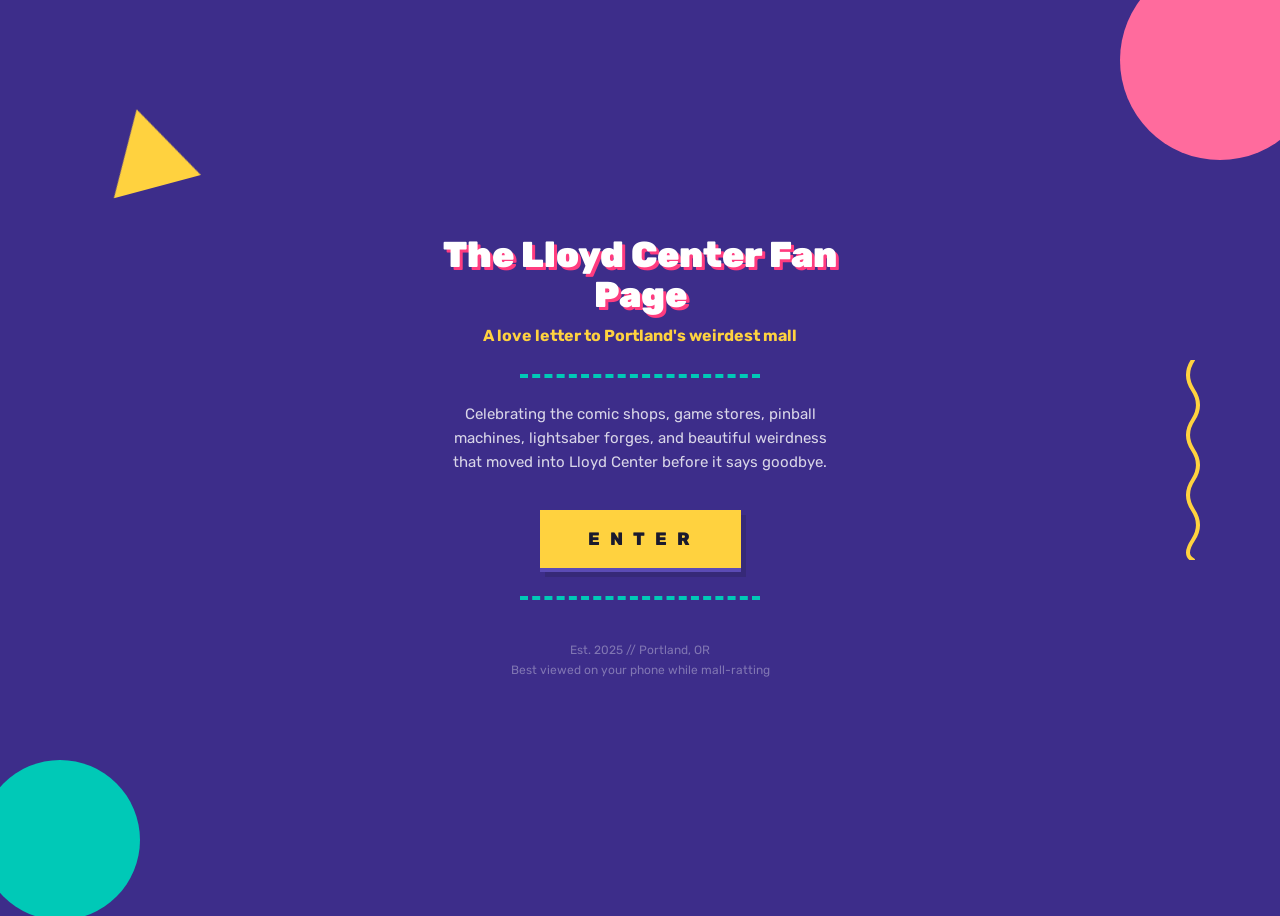
==== index.html @ dd13b5a2 "Lloyd Center fansite Jazz Cup / Memphis 90s aesthetic. Verified store facts only — personal content " ====
<!DOCTYPE html>
<html lang="en">
<head>
    <meta charset="UTF-8">
    <meta name="viewport" content="width=device-width, initial-scale=1.0">
    <title>Welcome to the Lloyd Center Fan Page</title>
    <link rel="stylesheet" href="style.css">
</head>
<body class="splash">
    <div class="splash-content">
        <h1>The Lloyd Center Fan Page</h1>
        <div class="subtitle">A love letter to Portland's weirdest mall</div>
        <hr>
        <p>
            Celebrating the comic shops, game stores, pinball machines,
            lightsaber forges, and beautiful weirdness that moved into
            Lloyd Center before it says goodbye.
        </p>
        <a href="home.html" class="enter-link">E N T E R</a>
        <hr>
        <div class="construction">
            Est. 2025 // Portland, OR<br>
            Best viewed on your phone while mall-ratting
        </div>
    </div>
</body>
</html>
---- style.css ----
/* ============================================
   Lloyd Center Fan Page — Stylesheet
   JAZZ CUP / MEMPHIS 90s
   Teal swooshes, pink circles, zig-zags
   Last updated: February 2026
   ============================================ */

@import url('https://fonts.googleapis.com/css2?family=Rubik:wght@400;500;700;800;900&display=swap');

:root {
    --purple: #5b4bb5;
    --purple-deep: #3d2d8a;
    --teal: #00c9b7;
    --teal-dark: #009e8f;
    --pink: #ff6b9d;
    --pink-hot: #ff3c7f;
    --yellow: #ffd23f;
    --black: #1a1a2e;
    --white: #ffffff;
    --text: #1a1a2e;
    --text-light: #6e6e8a;
    --bg: #ffffff;
    --bg-card: #f8f7ff;
}

body {
    font-family: 'Rubik', sans-serif;
    font-size: 16px;
    line-height: 1.7;
    font-weight: 400;
    color: var(--text);
    background-color: var(--bg);
}

/* =============================================
   SPLASH PAGE
   ============================================= */
body.splash {
    display: flex;
    justify-content: center;
    align-items: center;
    min-height: 100vh;
    text-align: center;
    background-color: var(--purple-deep);
    color: var(--white);
    overflow: hidden;
    position: relative;
}

/* Big pink circle top-right */
body.splash::before {
    content: "";
    position: fixed;
    top: -40px;
    right: -40px;
    width: 200px;
    height: 200px;
    background: var(--pink);
    border-radius: 50%;
}

/* Teal circle bottom-left */
body.splash::after {
    content: "";
    position: fixed;
    bottom: -20px;
    left: -20px;
    width: 160px;
    height: 160px;
    background: var(--teal);
    border-radius: 50%;
}

body.splash .splash-content {
    max-width: 400px;
    padding: 30px 24px;
    position: relative;
    z-index: 1;
}

/* Big yellow triangle, top-left */
body.splash .splash-content::before {
    content: "";
    position: fixed;
    top: 12%;
    left: 8%;
    width: 0;
    height: 0;
    border-left: 45px solid transparent;
    border-right: 45px solid transparent;
    border-bottom: 80px solid var(--yellow);
    transform: rotate(-15deg);
}

/* Squiggle line via SVG, right side */
body.splash .splash-content::after {
    content: "";
    position: fixed;
    right: 6%;
    top: 40%;
    width: 20px;
    height: 200px;
    background-image: url("data:image/svg+xml,%3Csvg xmlns='http://www.w3.org/2000/svg' width='20' height='200'%3E%3Cpath d='M10 0 Q0 15 10 30 Q20 45 10 60 Q0 75 10 90 Q20 105 10 120 Q0 135 10 150 Q20 165 10 180 Q0 195 10 200' stroke='%23ffd23f' stroke-width='4' fill='none' stroke-linecap='round'/%3E%3C/svg%3E");
    background-size: contain;
    background-repeat: no-repeat;
}

body.splash h1 {
    font-size: 36px;
    font-weight: 900;
    color: var(--white);
    line-height: 1.1;
    margin-bottom: 8px;
    text-shadow: 3px 3px 0 var(--pink-hot);
}

body.splash .subtitle {
    font-size: 16px;
    color: var(--yellow);
    font-weight: 700;
    margin-bottom: 20px;
}

body.splash p {
    font-size: 15px;
    color: rgba(255, 255, 255, 0.8);
    line-height: 1.6;
}

body.splash hr {
    border: none;
    border-top: 4px dashed var(--teal);
    margin: 24px auto;
    width: 60%;
}

body.splash .enter-link {
    display: inline-block;
    margin-top: 24px;
    font-family: 'Rubik', sans-serif;
    font-size: 18px;
    font-weight: 800;
    color: var(--black);
    background: var(--yellow);
    text-decoration: none;
    padding: 14px 48px;
    letter-spacing: 3px;
    text-transform: uppercase;
    border-bottom: 4px solid var(--purple);
    box-shadow: 5px 5px 0 rgba(26,26,46,0.2);
}

body.splash .enter-link:hover {
    background: var(--teal);
    color: var(--white);
}

body.splash .construction {
    font-size: 12px;
    color: rgba(255, 255, 255, 0.35);
    margin-top: 40px;
}

/* --- Splash: Mobile fixes --- */
@media (max-width: 600px) {
    /* Shrink corner circles, push further off-screen */
    body.splash::before {
        width: 110px;
        height: 110px;
        top: -40px;
        right: -40px;
    }

    body.splash::after {
        width: 90px;
        height: 90px;
        bottom: -35px;
        left: -35px;
    }

    /* Smaller triangle, tucked into corner */
    body.splash .splash-content::before {
        top: 1%;
        left: -6%;
        border-left: 22px solid transparent;
        border-right: 22px solid transparent;
        border-bottom: 40px solid var(--yellow);
    }

    /* Squiggle: smaller, pushed to edge */
    body.splash .splash-content::after {
        right: -2%;
        height: 100px;
        width: 14px;
    }

}

/* =============================================
   SITE HEADER
   ============================================= */
.site-header {
    display: flex;
    justify-content: space-between;
    align-items: center;
    padding: 12px 16px;
    background-color: var(--purple);
    z-index: 100;
}

.site-title {
    font-size: 15px;
    font-weight: 800;
    color: var(--white);
    text-transform: uppercase;
    letter-spacing: 0.5px;
}

.site-title a,
.site-title a:visited {
    color: var(--white);
    text-decoration: none;
    border-bottom: none;
}

.menu-toggle {
    font-family: 'Rubik', sans-serif;
    font-size: 14px;
    font-weight: 700;
    color: var(--black);
    background: var(--yellow);
    border: none;
    padding: 4px 14px;
    cursor: pointer;
    box-shadow: 3px 3px 0 rgba(26,26,46,0.15);
}

/* =============================================
   NAVIGATION
   ============================================= */
.site-nav {
    display: none;
    background-color: var(--purple-deep);
    border-bottom: 4px solid var(--purple);
    padding: 8px 0 12px;
}

.site-nav.open {
    display: block;
}

.site-nav .nav-section {
    font-size: 11px;
    color: var(--yellow);
    text-transform: uppercase;
    letter-spacing: 3px;
    padding: 16px 20px 4px;
    font-weight: 700;
}

.site-nav a,
.site-nav a:visited {
    display: block;
    color: var(--white);
    text-decoration: none;
    padding: 10px 20px;
    font-size: 16px;
    font-weight: 500;
    border-bottom: none;
    border-left: 4px solid transparent;
}

.site-nav a:active,
.site-nav a:hover {
    color: var(--yellow);
    background-color: rgba(255, 255, 255, 0.06);
    border-left-color: var(--teal);
}

.site-nav a.active,
.site-nav a.active:visited {
    color: var(--yellow);
    font-weight: 700;
    border-left-color: var(--pink);
    background-color: rgba(255, 255, 255, 0.06);
}

/* =============================================
   MAIN CONTENT
   ============================================= */
.content {
    padding: 24px 16px 48px;
    max-width: 640px;
    margin: 0 auto;
}

/* =============================================
   TYPOGRAPHY
   Bold. Chunky. Fun.
   ============================================= */
h1, h2, h3 {
    font-family: 'Rubik', sans-serif;
}

h1 {
    font-size: 30px;
    font-weight: 900;
    color: var(--purple);
    line-height: 1.2;
    margin-top: 0;
    margin-bottom: 4px;
    border: none;
    padding: 0;
}

h2 {
    font-size: 22px;
    font-weight: 800;
    color: var(--teal-dark);
    margin-top: 32px;
    margin-bottom: 10px;
    border: none;
    padding: 0;
    padding-left: 12px;
    border-left: 5px solid var(--pink);
}

h3 {
    font-size: 18px;
    font-weight: 700;
    color: var(--purple);
}

p {
    line-height: 1.7;
    margin: 12px 0;
}

ul {
    padding-left: 20px;
}

li {
    margin-bottom: 6px;
}

strong {
    font-weight: 700;
    color: var(--purple-deep);
}

em {
    font-style: italic;
    color: var(--teal-dark);
}

/* =============================================
   LINKS
   ============================================= */
a {
    color: var(--purple);
    text-decoration: none;
    font-weight: 500;
    border-bottom: 3px solid var(--teal);
}

a:visited {
    color: var(--purple-deep);
}

a:hover, a:active {
    border-bottom-color: var(--pink);
    color: var(--pink-hot);
}

/* =============================================
   HORIZONTAL RULES — DASHED!
   ============================================= */
hr {
    border: none;
    border-top: 4px dashed var(--teal);
    margin: 28px 0;
}

/* =============================================
   STORE INFO BOX
   ============================================= */
.store-info {
    background: var(--yellow);
    padding: 16px 18px;
    margin: 20px 0;
    box-shadow: 4px 4px 0 rgba(26,26,46,0.15);
}

.store-info dt {
    font-size: 11px;
    font-weight: 700;
    color: var(--black);
    text-transform: uppercase;
    letter-spacing: 1.5px;
    margin-top: 10px;
    opacity: 0.6;
}

.store-info dt:first-child {
    margin-top: 0;
}

.store-info dd {
    margin-left: 0;
    margin-bottom: 0;
    color: var(--black);
    font-weight: 600;
    font-size: 15px;
}

.store-info dd a {
    color: var(--purple-deep);
    border-bottom-color: var(--purple-deep);
}

/* =============================================
   LINKS PAGE
   ============================================= */
.links-list {
    list-style-type: none;
    padding-left: 0;
}

.links-list li {
    margin-bottom: 10px;
    padding: 12px 16px;
    border: none;
    border-left: 5px solid var(--teal);
    background: var(--bg-card);
}

.links-list li::before {
    content: none;
}

.links-list .link-desc {
    display: block;
    font-size: 13px;
    color: var(--text-light);
    margin-top: 2px;
}

/* =============================================
   PAGE FOOTER
   ============================================= */
.page-footer {
    margin-top: 36px;
    padding-top: 16px;
    font-size: 12px;
    color: var(--text-light);
    text-align: center;
    font-weight: 400;
}

/* Dashed footer rule */
.page-footer::before {
    content: "";
    display: block;
    height: 0;
    border-top: 4px dashed var(--pink);
    margin-bottom: 14px;
}

.page-footer a,
.page-footer a:visited {
    color: var(--purple);
    border-bottom-color: transparent;
}

/* =============================================
   BLOCKQUOTES
   ============================================= */
blockquote {
    margin: 20px 0;
    padding: 14px 18px;
    background-color: var(--bg-card);
    font-style: italic;
    border-left: 6px solid var(--purple);
}

/* --- Images --- */
img {
    border: none;
}

/* --- Tables --- */
table {
    border-collapse: collapse;
    margin: 16px 0;
    font-size: 15px;
    width: 100%;
    border: none;
}

th {
    background: var(--purple);
    color: var(--white);
    font-size: 12px;
    font-weight: 700;
    padding: 10px 14px;
    text-align: left;
    letter-spacing: 1px;
    text-transform: uppercase;
    border: none;
}

td {
    padding: 10px 14px;
    border: none;
    background: var(--bg-card);
}

/* --- Utility --- */
.center { text-align: center; }
.small {
    font-size: 13px;
}

/* =============================================
   TIMELINE
   ============================================= */
.timeline {
    position: relative;
    padding-left: 28px;
    margin: 24px 0;
}

.timeline::before {
    content: "";
    position: absolute;
    left: 5px;
    top: 0;
    bottom: 0;
    width: 4px;
    background: var(--teal);
}

.timeline-event {
    position: relative;
    margin-bottom: 18px;
}

.timeline-event::before {
    content: "";
    position: absolute;
    left: -28px;
    top: 3px;
    width: 14px;
    height: 14px;
    background: var(--pink);
    border-radius: 50%;
}

.timeline-event.timeline-era::before {
    background: var(--yellow);
    width: 18px;
    height: 18px;
    left: -30px;
    top: 1px;
}

.timeline-date {
    font-weight: 800;
    font-size: 13px;
    color: var(--purple);
    text-transform: uppercase;
    letter-spacing: 0.5px;
}

.timeline-era .timeline-date {
    font-size: 15px;
    color: var(--teal-dark);
    letter-spacing: 1px;
}

.timeline-desc {
    font-size: 15px;
    line-height: 1.5;
}

/* --- Nav footer --- */
.nav-footer {
    padding: 14px 20px;
    border-top: 1px solid rgba(255, 255, 255, 0.1);
    margin-top: 8px;
    font-size: 12px;
    color: rgba(255, 255, 255, 0.4);
}

.nav-footer a,
.nav-footer a:visited {
    color: rgba(255, 255, 255, 0.55);
    text-decoration: none;
    border-bottom: none;
}

/* =============================================
   DARK MODE
   ============================================= */
@media (prefers-color-scheme: dark) {
    :root {
        --bg: #141428;
        --bg-card: #1e1e3a;
        --text: #e4e2f0;
        --text-light: #9b99b5;
    }

    /* Headings: bright on dark */
    h1 { color: var(--yellow); }
    h2 { color: var(--teal); }
    h3 { color: var(--teal); }

    /* Emphasis */
    strong { color: var(--pink); }
    em { color: var(--teal); }

    /* Links: teal with pink accent */
    a { color: var(--teal); border-bottom-color: var(--pink); }
    a:visited { color: var(--teal); }
    a:hover, a:active { color: var(--yellow); border-bottom-color: var(--yellow); }

    /* Page footer */
    .page-footer a,
    .page-footer a:visited { color: var(--teal); }

    /* Timeline */
    .timeline-date { color: var(--yellow); }
    .timeline-era .timeline-date { color: var(--teal); }
}
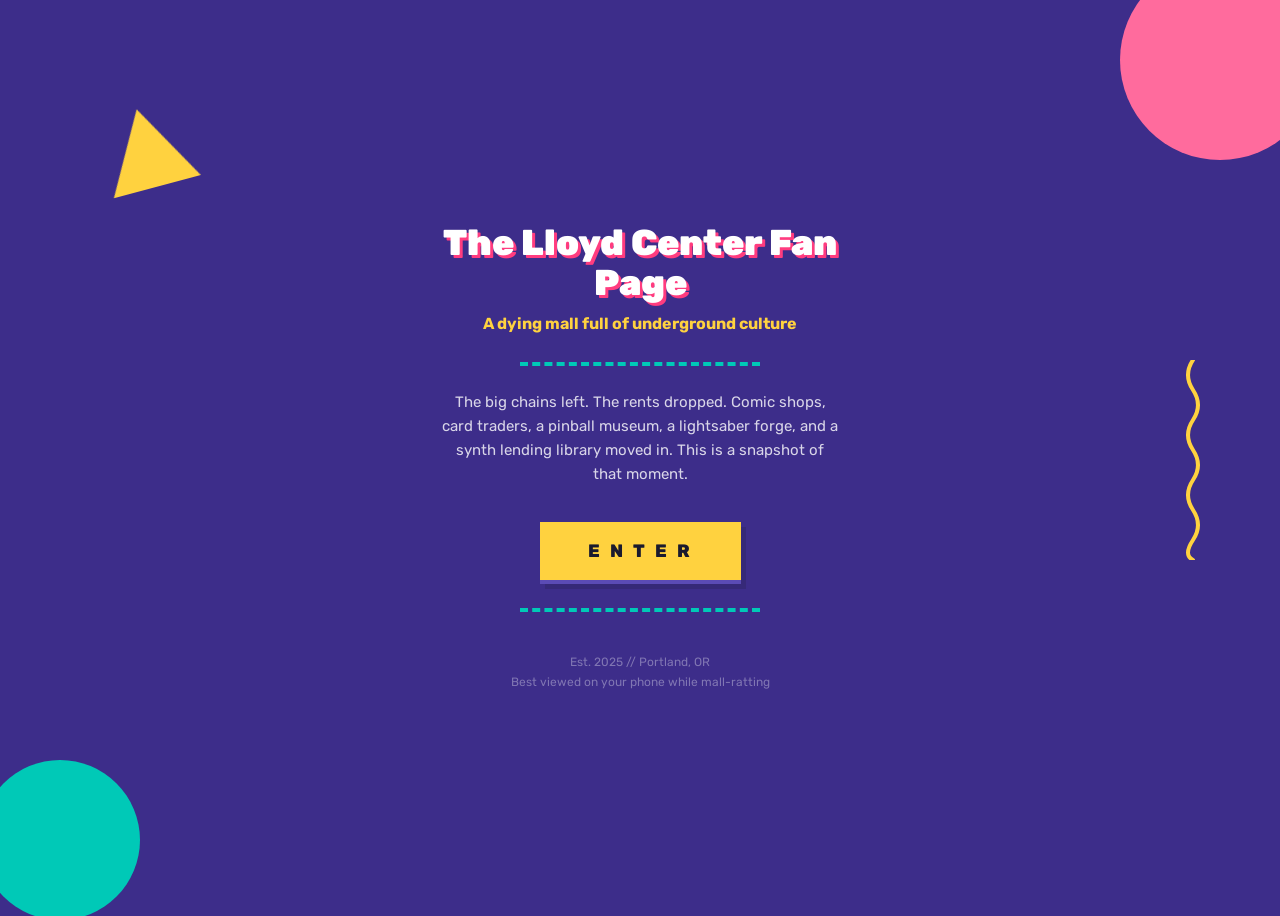
==== commit 11dcc14c: "Design polish: desktop sidebar, Memphis shapes, dark mode store info Add desktop sidebar layout at 7" ====
--- a/index.html
+++ b/index.html
@@ -9,12 +9,12 @@
 <body class="splash">
     <div class="splash-content">
         <h1>The Lloyd Center Fan Page</h1>
-        <div class="subtitle">A love letter to Portland's weirdest mall</div>
+        <div class="subtitle">A dying mall full of underground culture</div>
         <hr>
         <p>
-            Celebrating the comic shops, game stores, pinball machines,
-            lightsaber forges, and beautiful weirdness that moved into
-            Lloyd Center before it says goodbye.
+            The big chains left. The rents dropped. Comic shops, card traders,
+            a pinball museum, a lightsaber forge, and a synth lending library
+            moved in. This is a snapshot of that moment.
         </p>
         <a href="home.html" class="enter-link">E N T E R</a>
         <hr>
--- a/style.css
+++ b/style.css
@@ -601,6 +601,116 @@
 }
 
 /* =============================================
+   MEMPHIS SHAPES — INNER PAGES
+   Smaller versions of the splash page circles
+   ============================================= */
+/* Pink circle — top right */
+body:not(.splash)::before {
+    content: "";
+    position: fixed;
+    top: -40px;
+    right: -40px;
+    width: 150px;
+    height: 150px;
+    background: var(--pink);
+    border-radius: 50%;
+    z-index: -1;
+    opacity: 0.7;
+}
+
+/* Teal circle — bottom right */
+body:not(.splash)::after {
+    content: "";
+    position: fixed;
+    bottom: -30px;
+    right: -30px;
+    width: 110px;
+    height: 110px;
+    background: var(--teal);
+    border-radius: 50%;
+    z-index: -1;
+    opacity: 0.7;
+}
+
+/* Yellow triangle — bottom left (on content area) */
+body:not(.splash) .content::after {
+    content: "";
+    position: fixed;
+    bottom: 5%;
+    left: 10px;
+    width: 0;
+    height: 0;
+    border-left: 35px solid transparent;
+    border-right: 35px solid transparent;
+    border-bottom: 60px solid var(--yellow);
+    transform: rotate(12deg);
+    z-index: -1;
+    opacity: 0.5;
+}
+
+/* Squiggle — right side */
+body:not(.splash) .content::before {
+    content: "";
+    position: fixed;
+    right: 3%;
+    top: 35%;
+    width: 16px;
+    height: 160px;
+    background-image: url("data:image/svg+xml,%3Csvg xmlns='http://www.w3.org/2000/svg' width='20' height='200'%3E%3Cpath d='M10 0 Q0 15 10 30 Q20 45 10 60 Q0 75 10 90 Q20 105 10 120 Q0 135 10 150 Q20 165 10 180 Q0 195 10 200' stroke='%23ffd23f' stroke-width='4' fill='none' stroke-linecap='round'/%3E%3C/svg%3E");
+    background-size: contain;
+    background-repeat: no-repeat;
+    z-index: -1;
+    opacity: 0.5;
+}
+
+/* =============================================
+   DESKTOP LAYOUT — SIDEBAR NAV
+   ============================================= */
+@media (min-width: 768px) {
+    .site-header {
+        position: fixed;
+        top: 0;
+        left: 0;
+        right: 0;
+        z-index: 100;
+    }
+
+    .menu-toggle {
+        display: none;
+    }
+
+    .site-nav {
+        display: block;
+        position: fixed;
+        top: 0;
+        left: 0;
+        width: 200px;
+        height: 100vh;
+        padding-top: 52px;
+        overflow-y: auto;
+        border-bottom: none;
+        border-right: 4px solid var(--teal);
+    }
+
+    .content {
+        margin-left: 220px;
+        max-width: 800px;
+        padding-top: 76px;
+    }
+
+    /* Splash page should not get sidebar layout */
+    body.splash .site-nav,
+    body.splash .site-header {
+        position: static;
+    }
+
+    body.splash .content {
+        margin-left: 0;
+        padding-top: 24px;
+    }
+}
+
+/* =============================================
    DARK MODE
    ============================================= */
 @media (prefers-color-scheme: dark) {
@@ -632,4 +742,14 @@
     /* Timeline */
     .timeline-date { color: var(--yellow); }
     .timeline-era .timeline-date { color: var(--teal); }
-}
+
+    /* Store info box: dark card with yellow accent */
+    .store-info {
+        background: var(--bg-card);
+        border-left: 5px solid var(--yellow);
+        box-shadow: 4px 4px 0 rgba(0,0,0,0.3);
+    }
+    .store-info dt { color: var(--text-light); opacity: 1; }
+    .store-info dd { color: var(--text); }
+    .store-info dd a { color: var(--teal); border-bottom-color: var(--pink); }
+}
